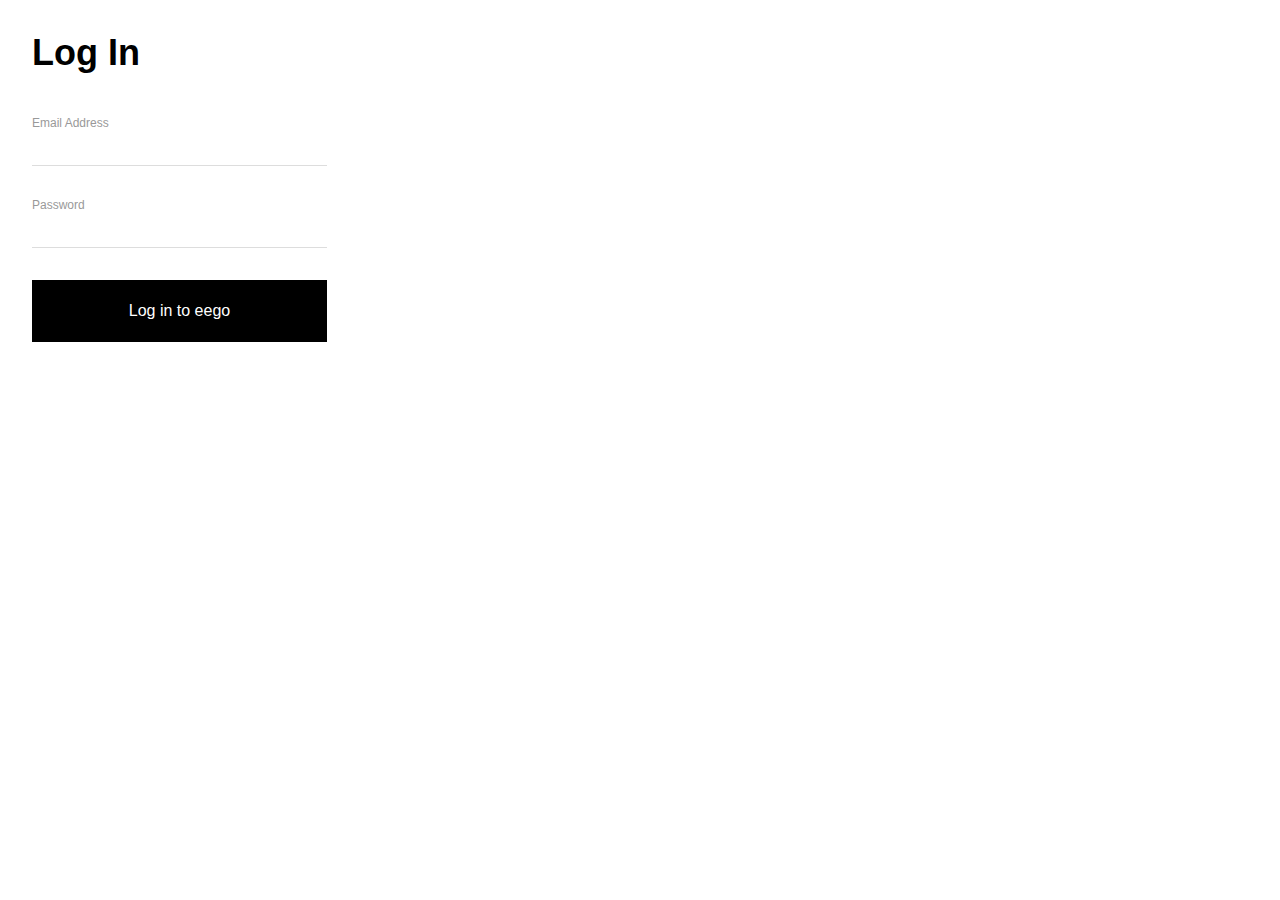
==== popup.html @ 22741f39 "Extension V1" ====
<!doctype html>
<!--
 This page is shown when the extension button is clicked, because the
 "browser_action" field in manifest.json contains the "default_popup" key with
 value "popup.html".
 -->
<html>
  <head>
    <title>eego extension popup</title>

    <link rel="stylesheet" type="text/css" href="popup.css">
    <script src="jquery.min.js"></script>
  </head>
  <body>
    <div class="popup-container">
      <div class="saved-box">
        <h2>Item saved!</h2>
      </div>

      <form id="login-form">
        <h1>Log In</h1>
        <p>Email Address</p>
        <input class="field" type="text" name="email">
        <p>Password</p>
        <input class="field" type="password" name="password">
        <input class="button" type="submit" value="Log in to eego">
      </form>
    </div>

    <script src="popup.js"></script>
  </body>
</html>
---- popup.css ----
body{
  font-family: "Helvetica Neue", Helvetica, Arial, sans-serif;
  margin: 0;
  padding: 0;
}

p{
  margin: 0;
}


.popup-container{
  background: white;
  display: inline-block;
}

/*If user hasn't logged in */
.must-auth .saved-box{
  display: none;
}

.must-auth #login-form{
  display: block;
}
/*  */


.saved-box{
  display: inline-block;
}

.saved-box h2{
  font-size: 24px;
  padding: 32px;
  white-space: nowrap;
}


form{
  display: none;
  margin: 32px;
  min-width: 295px;
}

form h1{
  color: black;
  cursor: pointer;
  display: block;
  font-size: 36px;
  font-weight: 600;
  margin-bottom: 42px;
  outline: none;
  position: relative;;
}

form p{
  color: #999999;
  font-size: 12px;
}

form .field{
  background: transparent;
  border: 0;
  border-bottom: 1px solid #DDDDDD;
  border-radius: 0;
  box-sizing: border-box;
  display: block;
  font-size: 16px;
  height: 36px;
  margin: 0px 0 32px 0;
  outline: none;
  text-align: left;
  width: 100%;
}

form .button{
  border: 1px solid black;
  background: black;
  border-radius: 0px;
  box-sizing: border-box;
  color: white;
  cursor: pointer;
  display: block;
  font-size: 16px;
  font-weight: 500;
  height: 62px;
  outline: none;
  padding: 16px 0px;
  text-align: center;
  width: 100%;
}

form .button:hover{
  background: #7A3DFE;
  border: 1px solid #7A3DFE;
}
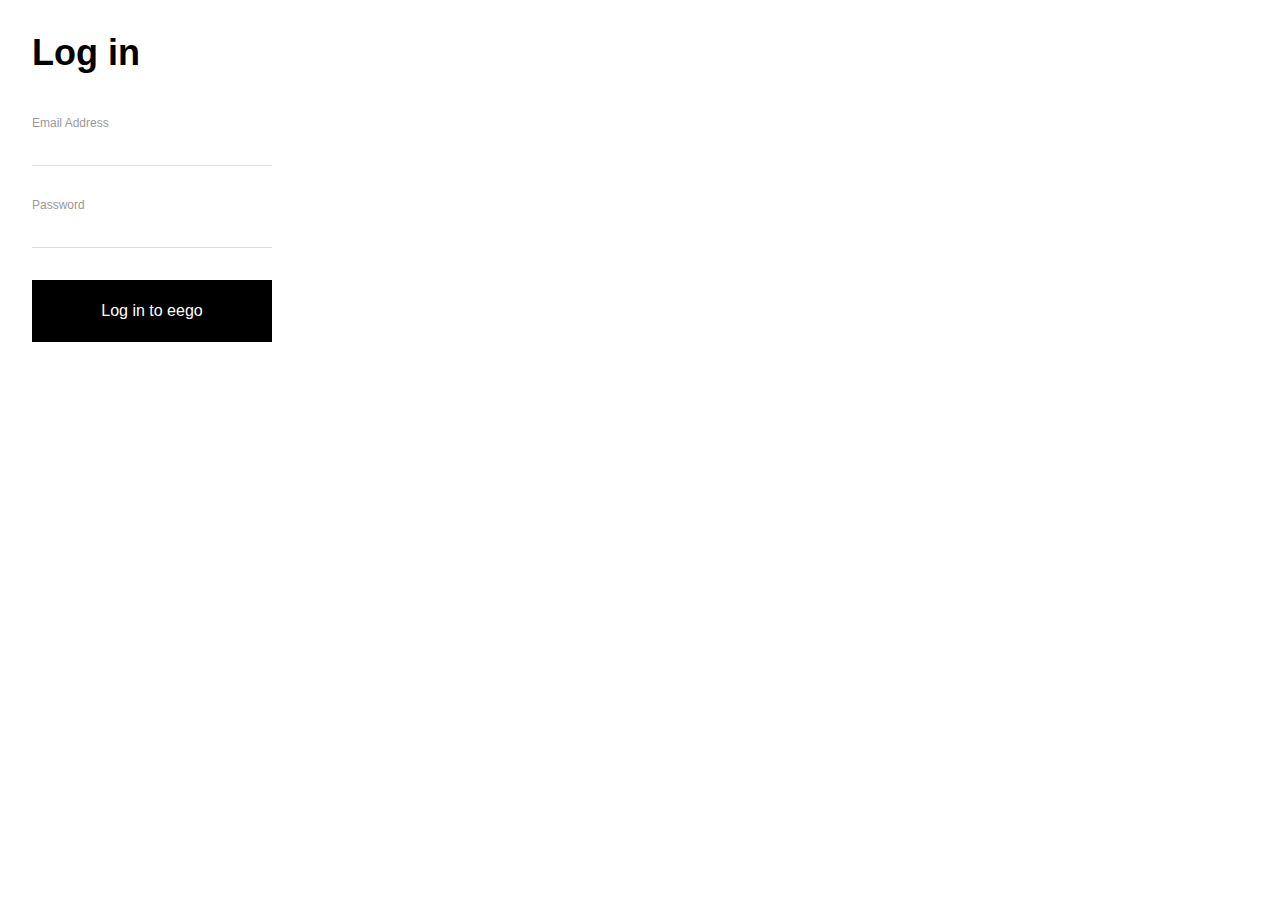
==== commit 5102c239: "Add source link to chrome extension" ====
--- a/popup.html
+++ b/popup.html
@@ -15,10 +15,11 @@
     <div class="popup-container">
       <div class="saved-box">
         <h2>Item saved!</h2>
+        <h4><a href="https://eego.co" id="eego-link" class="link" target="_blank">Go to eego.</a></h4>
       </div>
 
       <form id="login-form">
-        <h1>Log In</h1>
+        <h1>Log in</h1>
         <p>Email Address</p>
         <input class="field" type="text" name="email">
         <p>Password</p>
--- a/popup.css
+++ b/popup.css
@@ -27,19 +27,37 @@
 
 .saved-box{
   display: inline-block;
+  text-align: center;
 }
 
 .saved-box h2{
   font-size: 24px;
   padding: 32px;
+  padding-top: 0;
+  padding-bottom: 0;
   white-space: nowrap;
+}
+
+#eego-link {
+  padding-bottom: 2px;
+}
+
+.link {
+  color: #7A3DFE;
+  margin-bottom: 48px !important;
+  outline: 0;
+  text-decoration: none;
+}
+
+.link:hover {
+  border-bottom: 2px solid #7A3DFE;;
 }
 
 
 form{
   display: none;
   margin: 32px;
-  min-width: 295px;
+  min-width: 240px;
 }
 
 form h1{
@@ -50,7 +68,7 @@
   font-weight: 600;
   margin-bottom: 42px;
   outline: none;
-  position: relative;;
+  position: relative;
 }
 
 form p{
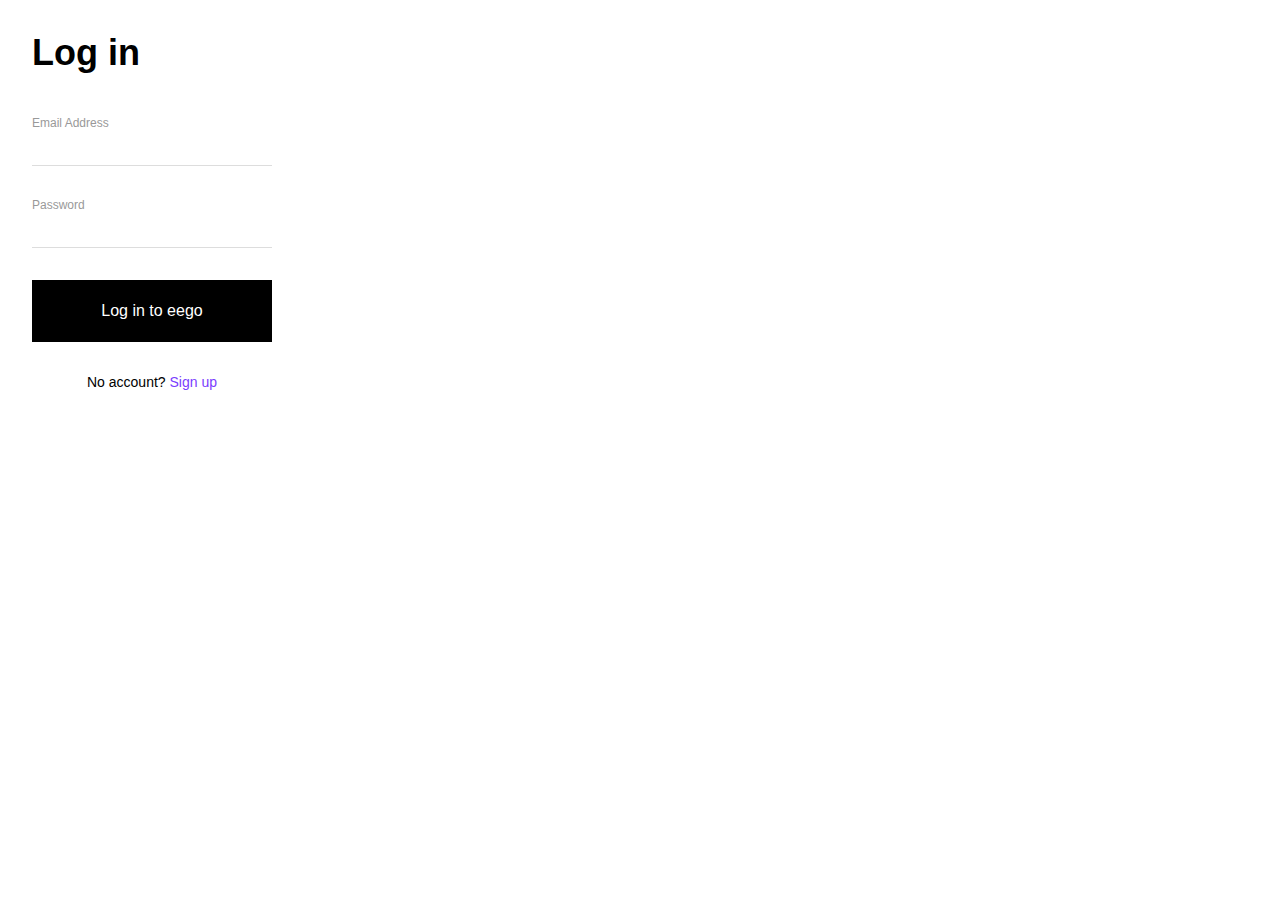
==== commit 092a289a: "Signup Link" ====
--- a/popup.html
+++ b/popup.html
@@ -25,6 +25,7 @@
         <p>Password</p>
         <input class="field" type="password" name="password">
         <input class="button" type="submit" value="Log in to eego">
+        <h6 class="signup">No account? <a href="https://eego.co/signup" target="_blank">Sign up</a></h6>
       </form>
     </div>
 
--- a/popup.css
+++ b/popup.css
@@ -112,3 +112,24 @@
   background: #7A3DFE;
   border: 1px solid #7A3DFE;
 }
+
+form h6.signup{
+  display: block;
+  font-size: 14px;
+  font-weight: 500;
+  margin: 32px auto;
+  text-align: center;
+}
+
+form h6.signup a{
+  color: #7A3DFE;
+  text-decoration: none;
+  -webkit-transition: ease-in-out 0.1s;
+  -moz-transition: ease-in-out 0.1s;
+  -o-transition: ease-in-out 0.1s;
+  transition: ease-in-out 0.1s;
+}
+
+form h6.signup a:hover{
+  opacity: 0.75;
+}
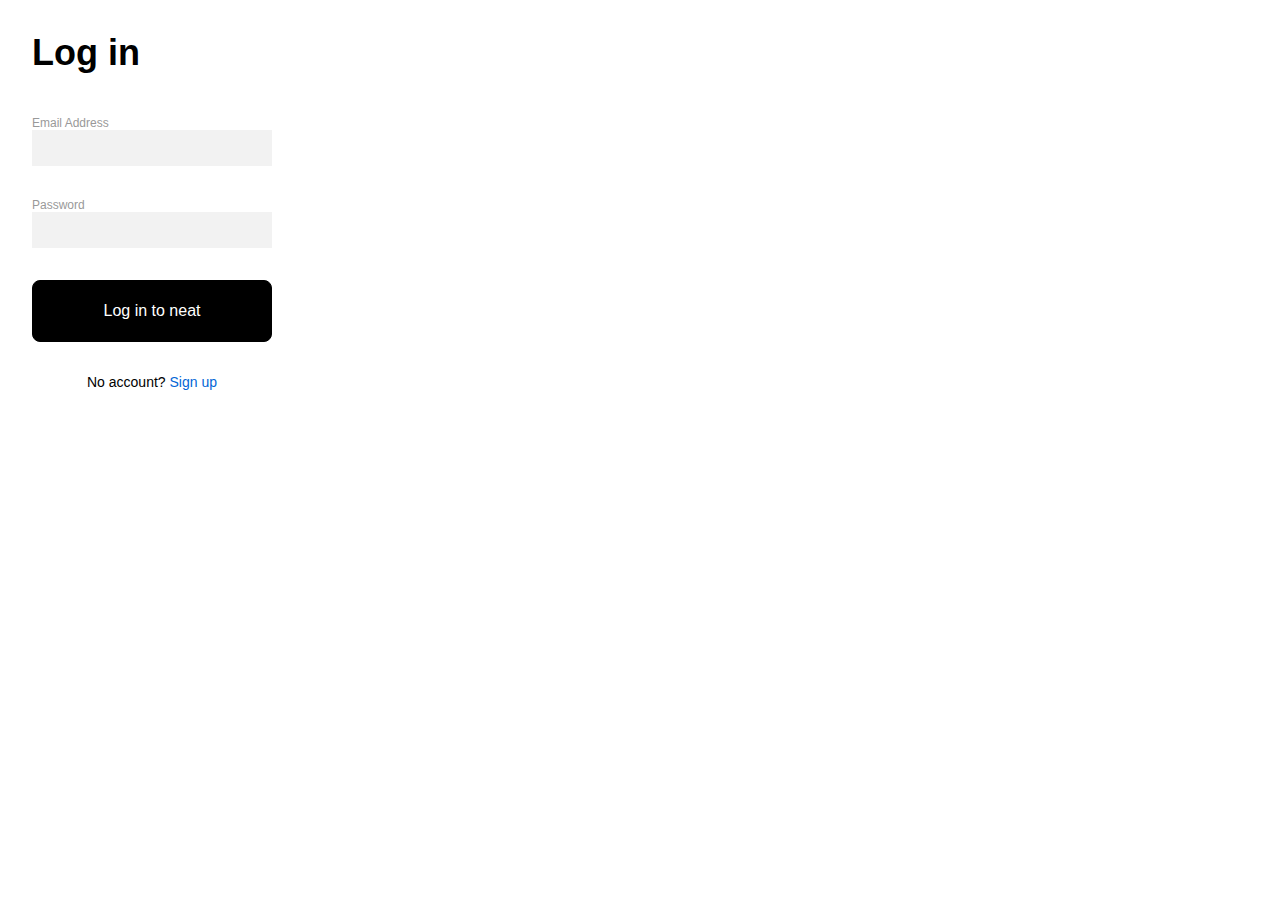
==== commit d7b1c912: "Converted Extension from eego to neat" ====
--- a/popup.html
+++ b/popup.html
@@ -6,7 +6,7 @@
  -->
 <html>
   <head>
-    <title>eego extension popup</title>
+    <title>neat extension popup</title>
 
     <link rel="stylesheet" type="text/css" href="popup.css">
     <script src="jquery.min.js"></script>
@@ -15,17 +15,17 @@
     <div class="popup-container">
       <div class="saved-box">
         <h2>Item saved!</h2>
-        <h4><a href="https://eego.co" id="eego-link" class="link" target="_blank">Go to eego.</a></h4>
+        <h4><a href="https://neat.co" id="eego-link" class="link" target="_blank">Go to neat.</a></h4>
       </div>
 
-      <form id="login-form">
+      <form id="login-form" autocomplete="off">
         <h1>Log in</h1>
         <p>Email Address</p>
-        <input class="field" type="text" name="email">
+        <input class="field" type="text" name="email" autocomplete="off">
         <p>Password</p>
-        <input class="field" type="password" name="password">
-        <input class="button" type="submit" value="Log in to eego">
-        <h6 class="signup">No account? <a href="https://eego.co/signup" target="_blank">Sign up</a></h6>
+        <input class="field" type="password" name="password" autocomplete="off">
+        <input class="button" type="submit" value="Log in to neat">
+        <h6 class="signup">No account? <a href="https://neat.to/signup" target="_blank">Sign up</a></h6>
       </form>
     </div>
 
--- a/popup.css
+++ b/popup.css
@@ -77,9 +77,8 @@
 }
 
 form .field{
-  background: transparent;
+  background-color: #F2F2F2;
   border: 0;
-  border-bottom: 1px solid #DDDDDD;
   border-radius: 0;
   box-sizing: border-box;
   display: block;
@@ -87,6 +86,7 @@
   height: 36px;
   margin: 0px 0 32px 0;
   outline: none;
+  padding-left: 16px;
   text-align: left;
   width: 100%;
 }
@@ -94,7 +94,7 @@
 form .button{
   border: 1px solid black;
   background: black;
-  border-radius: 0px;
+  border-radius: 8px;
   box-sizing: border-box;
   color: white;
   cursor: pointer;
@@ -109,8 +109,8 @@
 }
 
 form .button:hover{
-  background: #7A3DFE;
-  border: 1px solid #7A3DFE;
+  background: #0366D6;
+  border: 1px solid #0366D6;
 }
 
 form h6.signup{
@@ -122,7 +122,7 @@
 }
 
 form h6.signup a{
-  color: #7A3DFE;
+  color: #0366D6;
   text-decoration: none;
   -webkit-transition: ease-in-out 0.1s;
   -moz-transition: ease-in-out 0.1s;
